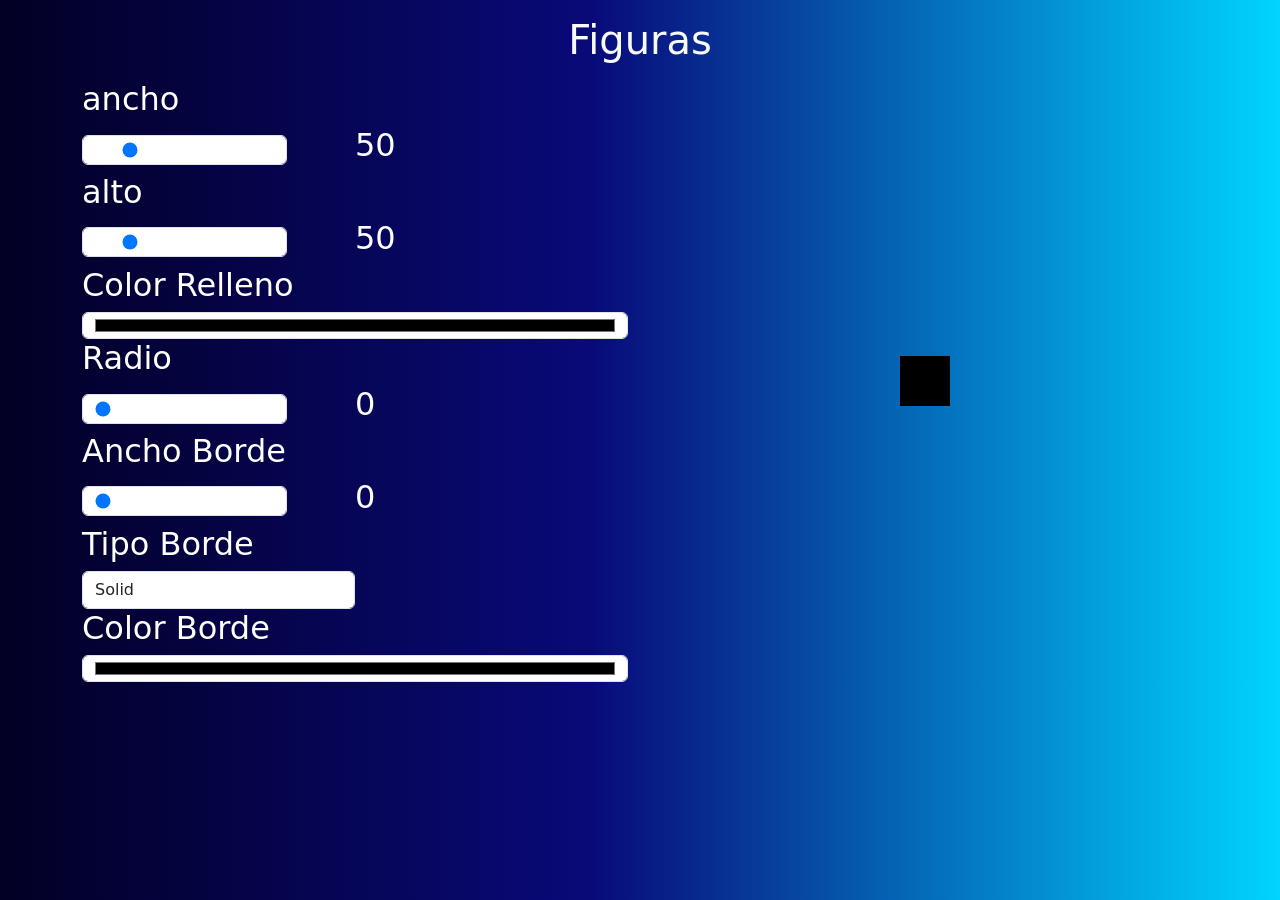
==== Web/03/index.html @ 3353f463 "nueva funcion:figura" ====
<!DOCTYPE html>
<html lang="en">
<head>
    <meta charset="UTF-8">
    <meta name="viewport" content="width=device-width, initial-scale=1.0">
    <title>Ejercicio</title>
     <link href="https://cdn.jsdelivr.net/npm/bootstrap@5.3.8/dist/css/bootstrap.min.css" rel="stylesheet">
    <link rel="stylesheet" href="style.css">
    </head>
<body class="fondo">
    <div class="container">
        <h1 class="text-center text-light my-3">Figuras</h1>
        <div class="row">
            <div class="col">
                <table class="w-100">
                    <tr>
                        <td colspan="2"><h2>ancho</h2></td>
                    </tr>
                    <tr>
                        <td class="w-50"><input type="range" class="form-control w-75" id="ancho" min="1" max="300" value="50"></td>
                        <td class="w-50"><h2 id="vancho">50</h2></td>
                    </tr>
                    <tr>
                        <td colspan="2"><h2>alto</h2></td>
                    </tr>
                    <tr>
                        <td class="w-50"><input type="range" class="form-control w-75" id="alto" min="1" max="300" value="50"></td>
                        <td class="w-50"><h2 id="valto">50</h2></td>
                    </tr>
                    <tr>
                        <td colspan="2"><h2>Color Relleno</h2></td>
                    </tr>
                    <tr>
                        <td colspan="2"><input type="color" class="form-control" id="color"></td>
                    </tr>
                     <tr>
                        <td colspan="2"><h2>Radio</h2></td>
                    </tr>
                    <tr>
                        <td class="w-50"><input type="range" class="form-control w-75" id="radio" min="0" max="100" value="0"></td>
                        <td class="w-50"><h2 id="vradio">0</h2></td>
                    </tr>
                     <tr>
                        <td colspan="2"><h2>Ancho Borde</h2></td>
                    </tr>
                    <tr>
                        <td class="w-50"><input type="range" class="form-control w-75" id="anchoborde" min="0" max="100" value="0"></td>
                        <td class="w-50"><h2 id="vanchoborde">0</h2></td>
                    </tr>
                    <tr>
                        <td colspan="2"><h2>Tipo Borde</h2></td>
                    </tr>
                    <tr>
                        <td class="w-50">
                            <select id="tipoborde" class="form-control">
                                <option value="solid">Solid</option>
                                <option value="dashed">Dashed</option>
                                <option value="dotted">Dotted</option>
                                <option value="double">Double</option>
                            </select>
                        </td>
                    </tr>
                    <tr>
                        <td colspan="2"><h2>Color Borde</h2></td>
                    </tr>
                    <tr>
                        <td colspan="2"><input type="color" class="form-control" id="colorborde"></td>
                    </tr>
                </table>
            </div>
            <div class="col centrar">
                <div id="figura">

                </div>
            </div>
        </div>
    </div>
    <script src="https://cdn.jsdelivr.net/npm/bootstrap@5.3.8/dist/js/bootstrap.bundle.min.js"></script>
    <script src="app.js"></script>
</body>
</html>
---- Web/03/style.css ----
.fondo{
    background: #020024;
    background: linear-gradient(90deg, rgba(2, 0, 36, 1) 0%, rgba(9, 9, 121, 1) 46%, rgba(0, 212, 255, 1) 100%);
}
*{
    margin: 0;
    padding: 0;
    box-sizing: border-box;
    color: white;
    transition: all 2s ease;
}
#figura{
    display: block;
    background: black;
    width: 50px;
    height: 50px;
}
.centrar{
    display: flex;
    justify-content: center;
    align-items: center;
}
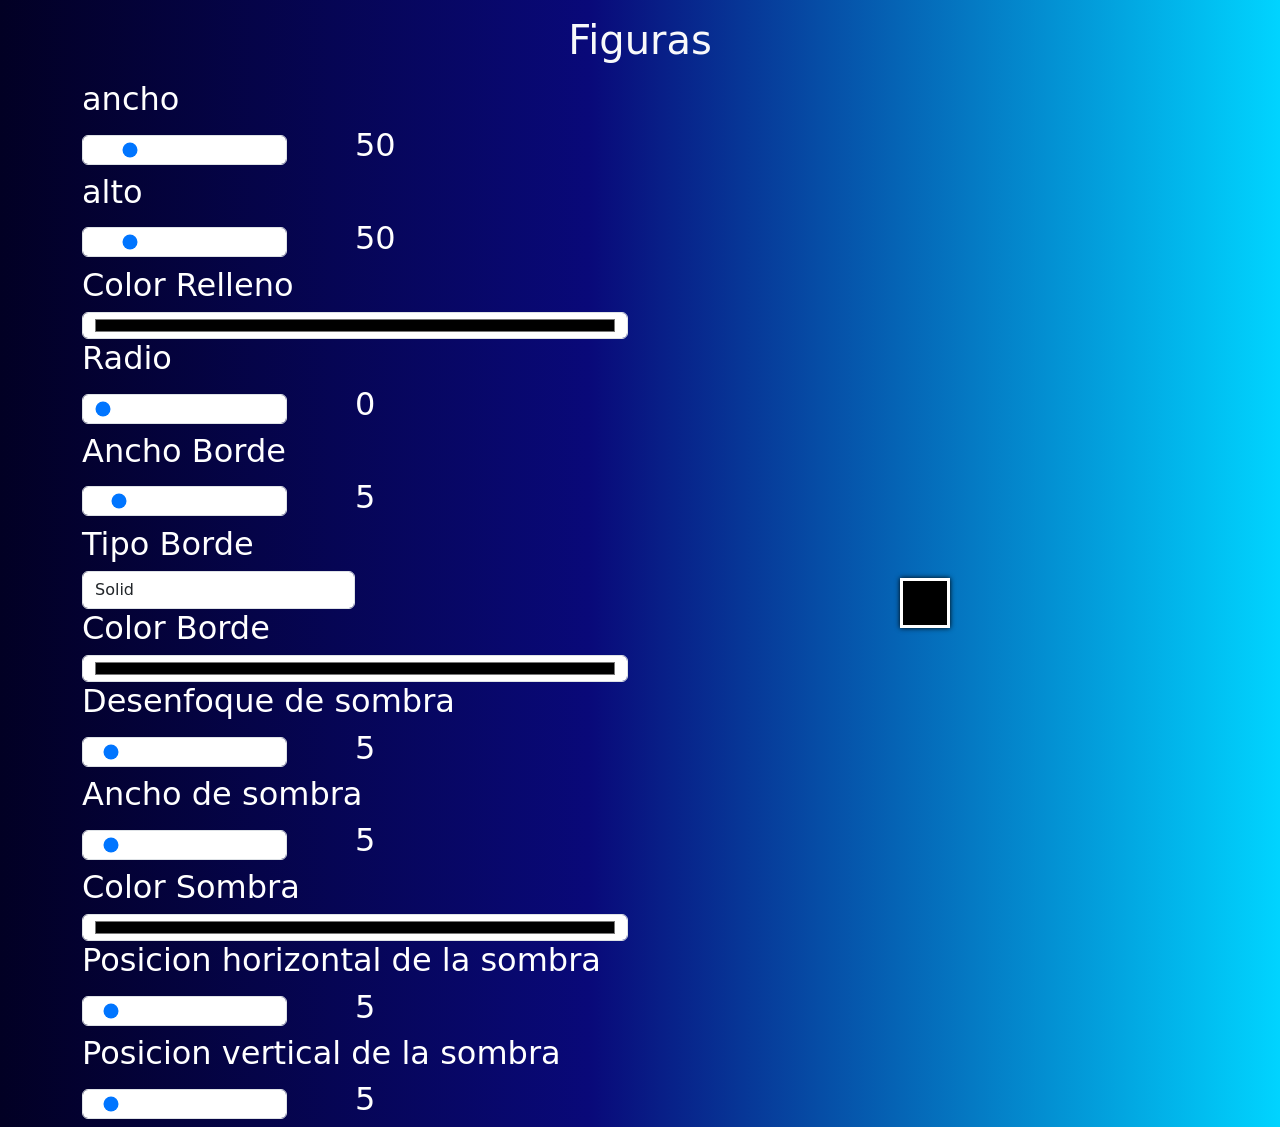
==== commit bab11f0c: "Actualizacion Coopel" ====
--- a/Web/03/index.html
+++ b/Web/03/index.html
@@ -4,10 +4,10 @@
     <meta charset="UTF-8">
     <meta name="viewport" content="width=device-width, initial-scale=1.0">
     <title>Ejercicio</title>
-     <link href="https://cdn.jsdelivr.net/npm/bootstrap@5.3.8/dist/css/bootstrap.min.css" rel="stylesheet">
+    <link href="https://cdn.jsdelivr.net/npm/bootstrap@5.3.8/dist/css/bootstrap.min.css" rel="stylesheet">
     <link rel="stylesheet" href="style.css">
     </head>
-<body class="fondo">
+<body onload="figuras()" class="fondo">
     <div class="container">
         <h1 class="text-center text-light my-3">Figuras</h1>
         <div class="row">
@@ -17,43 +17,43 @@
                         <td colspan="2"><h2>ancho</h2></td>
                     </tr>
                     <tr>
-                        <td class="w-50"><input type="range" class="form-control w-75" id="ancho" min="1" max="300" value="50"></td>
+                        <td class="w-50"><input type="range" class="form-control w-75" id="ancho" min="1" max="300" value="50" onchange="figuras()"></td>
                         <td class="w-50"><h2 id="vancho">50</h2></td>
                     </tr>
                     <tr>
                         <td colspan="2"><h2>alto</h2></td>
                     </tr>
                     <tr>
-                        <td class="w-50"><input type="range" class="form-control w-75" id="alto" min="1" max="300" value="50"></td>
+                        <td class="w-50"><input type="range" class="form-control w-75" id="alto" min="1" max="300" value="50" onchange="figuras()"></td>
                         <td class="w-50"><h2 id="valto">50</h2></td>
                     </tr>
                     <tr>
                         <td colspan="2"><h2>Color Relleno</h2></td>
                     </tr>
                     <tr>
-                        <td colspan="2"><input type="color" class="form-control" id="color"></td>
+                        <td colspan="2"><input type="color" class="form-control" id="color" onchange="figuras()"></td>
                     </tr>
                      <tr>
                         <td colspan="2"><h2>Radio</h2></td>
                     </tr>
                     <tr>
-                        <td class="w-50"><input type="range" class="form-control w-75" id="radio" min="0" max="100" value="0"></td>
+                        <td class="w-50"><input type="range" class="form-control w-75" id="radio" min="0" max="100" value="0" onchange="figuras()"></td>
                         <td class="w-50"><h2 id="vradio">0</h2></td>
                     </tr>
                      <tr>
                         <td colspan="2"><h2>Ancho Borde</h2></td>
                     </tr>
                     <tr>
-                        <td class="w-50"><input type="range" class="form-control w-75" id="anchoborde" min="0" max="100" value="0"></td>
-                        <td class="w-50"><h2 id="vanchoborde">0</h2></td>
+                        <td class="w-50"><input type="range" class="form-control w-75" id="anchoborde" min="0" max="50" value="5" onchange="figuras()"></td>
+                        <td class="w-50"><h2 id="vanchoborde">5</h2></td>
                     </tr>
                     <tr>
                         <td colspan="2"><h2>Tipo Borde</h2></td>
                     </tr>
                     <tr>
                         <td class="w-50">
-                            <select id="tipoborde" class="form-control">
-                                <option value="solid">Solid</option>
+                            <select id="tipoborde" class="form-control" onchange="figuras()">
+                                <option value="solid" >Solid</option>
                                 <option value="dashed">Dashed</option>
                                 <option value="dotted">Dotted</option>
                                 <option value="double">Double</option>
@@ -64,13 +64,48 @@
                         <td colspan="2"><h2>Color Borde</h2></td>
                     </tr>
                     <tr>
-                        <td colspan="2"><input type="color" class="form-control" id="colorborde"></td>
+                        <td colspan="2"><input type="color" class="form-control" id="colorborde" onchange="figuras()"></td>
+                    </tr>
+                    <tr>
+                        <td colspan="2"><h2>Desenfoque de sombra</h2></td>
+                    </tr>
+                    <tr>
+                        <td class="w-50"><input type="range" class="form-control w-75" id="blursombra" min="0" max="100" value="5"></td>
+                        <td class="w-50"><h2 id="vblursombra">5</h2></td>
+                    </tr>
+                    <tr>
+                        <td colspan="2"><h2>Ancho de sombra</h2></td>
+                    </tr>
+                    <tr>
+                        <td class="w-50"><input type="range" class="form-control w-75" id="anchosombra" min="0" max="100" value="5"></td>
+                        <td class="w-50"><h2 id="vanchosombra">5</h2></td>
+                    </tr>
+                    <tr>
+                        <td colspan="2"><h2>Color Sombra</h2></td>
+                    </tr>
+                    <tr>
+                        <td colspan="2"><input type="color" class="form-control" id="colorsombra"></td>
+                    </tr>
+                    <tr>
+                        <td colspan="2"><h2>Posicion horizontal de la sombra</h2></td>
+                    </tr>
+                    <tr>
+                        <td class="w-50"><input type="range" class="form-control w-75" id="X" min="0" max="100" value="5"></td>
+                        <td class="w-50"><h2 id="Xv">5</h2></td>
+                    </tr>
+                    <tr>
+                        <td colspan="2"><h2>Posicion vertical de la sombra</h2></td>
+                    </tr>
+                    <tr>
+                        <td class="w-50"><input type="range" class="form-control w-75" id="Y" min="0" max="100" value="5"></td>
+                        <td class="w-50"><h2 id="Yv">5</h2></td>
                     </tr>
                 </table>
             </div>
             <div class="col centrar">
+                <div id="sombra">
+                </div>
                 <div id="figura">
-
                 </div>
             </div>
         </div>
